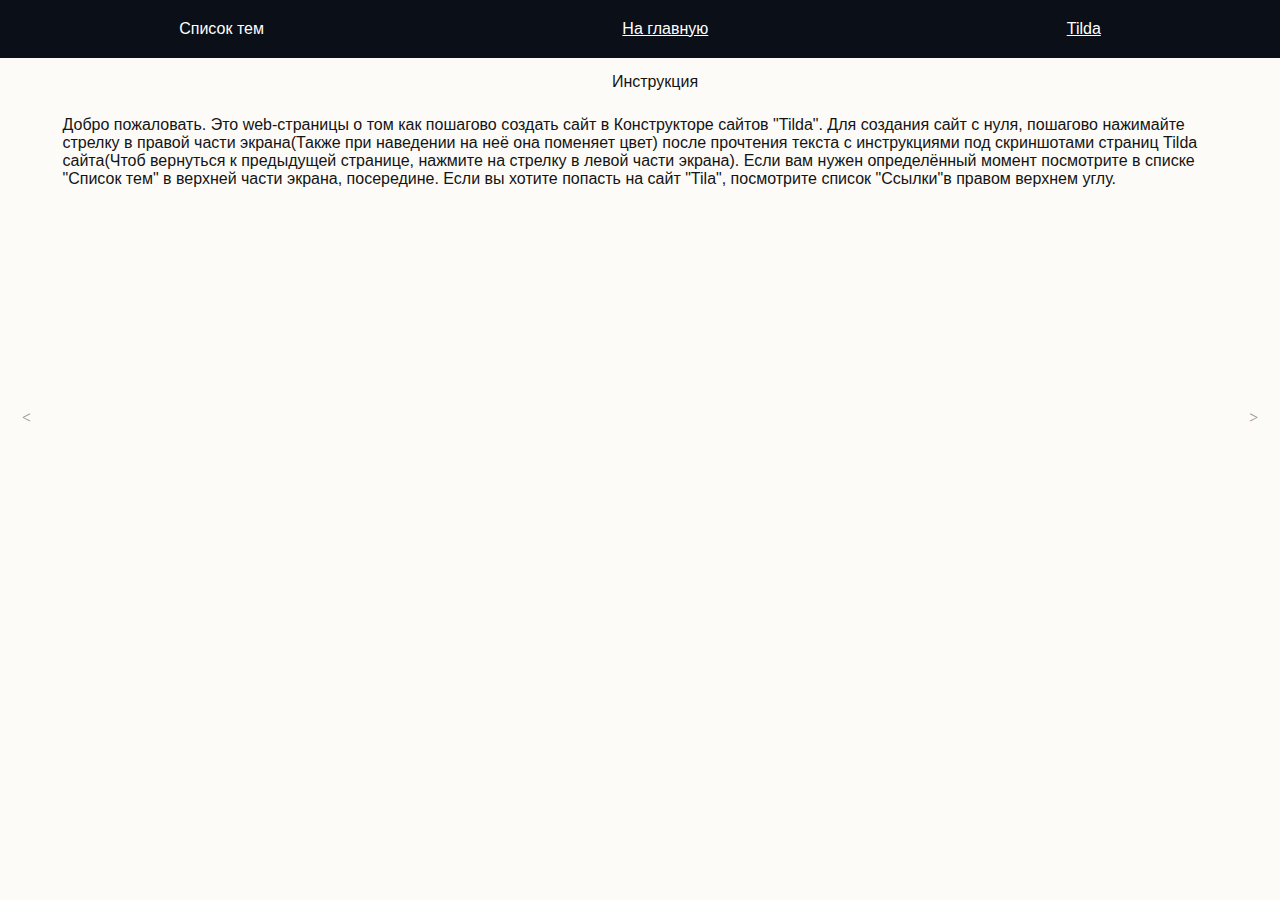
==== index.html @ 9315e9c2 "f" ====
<html>
<head>
  <title>Методические материалы по созданию сайта в конструкторе"Tilda"</title>
  <link rel="stylesheet" href="style.css">
</head>
<body>
  <div class="header">
    <div class="button-header one">
      
      <div class = "dropdown" >
          <div onclick="show('list-themes1')" class="dropbtn">Список тем</div>
          <div id="list-themes1" class="dropdown-content">
            <a href="index.html">Инструкция(Главная)</a>
            <a href="page1.html">Регистрация(1)</a>
          </div>
      </div>

    </div>
    <a class="button-header two" href="index.html">
      
        На главную
      
    </a>
    <a class="button-header three" href="https://tilda.cc/ru/">
     
      Tilda
    
    </a>

  </div>
  <div class="content">
    <div class="button-left"> <a href="index.html"><div class="link"><</div></a> </div>

    <div class="center">
      <div class="head-name">Инструкция</div>
      
      <div class="info-text"> Добро пожаловать. Это web-страницы о том как пошагово создать сайт в Конструкторе сайтов "Tilda". Для создания сайт с нуля, пошагово нажимайте стрелку в правой части экрана(Также при наведении на неё она поменяет цвет) после прочтения текста с инструкциями под скриншотами страниц Tilda сайта(Чтоб вернуться к предыдущей странице, нажмите на стрелку в левой части экрана). Если вам нужен определённый момент посмотрите в списке "Список тем" в верхней части экрана, посередине. Если вы хотите попасть на сайт "Tila", посмотрите список "Ссылки"в правом верхнем углу. </div>
    </div>  
    <div class="button-right"> <a href="page1.html"> <div class="link">></div></a> </div>
  </div>
  <script type="text/javascript" src="index.js"></script>
</body>
</html>
---- style.css ----
.header {
	background: #0B0F17;
	color: white;
	display: flex;
	font: caption;
}
.button-header {

	
	display: inline-block;
}
.button-header a {
	color: inherit; 
  	text-decoration: inherit;

}
.button-left a {
	color: inherit; 
  	text-decoration: inherit; 
}
.button-right a {
	color: inherit; 
  	text-decoration: inherit; 
}

.one {
    margin: auto;

}
.two {
	margin: auto;
    color: white;
    padding: 20px 50px 20px 50px ;
    font-size: 16px;
    border: none;
    cursor: pointer;
}

.two:hover {
	background-color: #333E6B;
    color: white;
}
.three {
	margin: auto;
    color: white;
    padding: 20px 50px 20px 50px ;
    font-size: 16px;
    border: none;
    cursor: pointer;
}

.three:hover {
	background-color: #333E6B;
    color: white;
}
.content {
	height: 90%;
	display: flex;
	width: 100%;
	
}
.button-left {
	height: 89%;
	width: 200px;
	color: #8C8E91;
	display: inline-block;
  	background: #FDFBF8;
}
.button-right {
	height: 89%;
	width: 200px;
	color: #8C8E91;
	display: inline-block;

  	background: #FDFBF8;
}
.center {
	
	font: caption;
	margin-left: auto;
	margin-right: auto;
	background: #FDFBF8;

}
.head-name{
	width: 100%;
	text-align: center;
	background: #FDFBF8;
	color: #131413;
	padding: 15px;
}
.info-text{
	color: #131413;
	margin: 10px;
}
.picture{

	border: solid;
	border-color: #0B0F17;

	width: 99.5%;
	height: 80%;

}
body {
	background: #FDFBF8 ;
}


* {
	margin: 0;
	padding: 0;
}

.link {
	width: 100%;
	height: 100%;
	display: flex;
  align-items: center;
  justify-content: center
}

.link:hover {
	width: 100%;
	height: 100%;
	display: flex;
	background: #0B0F17;
    align-items: center;
    justify-content: center
}

.dropdown {
	position: relative;
    display: inline-block;
}

.dropdown-content {
	display: none;

    position: absolute;
    background-color: #0B0F17;
    min-width: 160px;
    overflow: auto;
    box-shadow: 0px 8px 16px 0px rgba(0,0,0,0.2);
    z-index: 1;
}

.dropdown-content a{
	color:F7FAF7;
    padding: 12px 16px;
    text-decoration: none;
    display: block;
}
.dropdown-content a:hover{
	color: #3498DB;
	background: #333E6B;
}

.dropbtn {
	
    color: white;
    padding: 20px 50px 20px 50px ;
    font-size: 16px;
    border: none;
    cursor: pointer;
}

.dropbtn:hover {
	background-color: #333E6B;
    color: white;
}

.show {
	display: block;
}
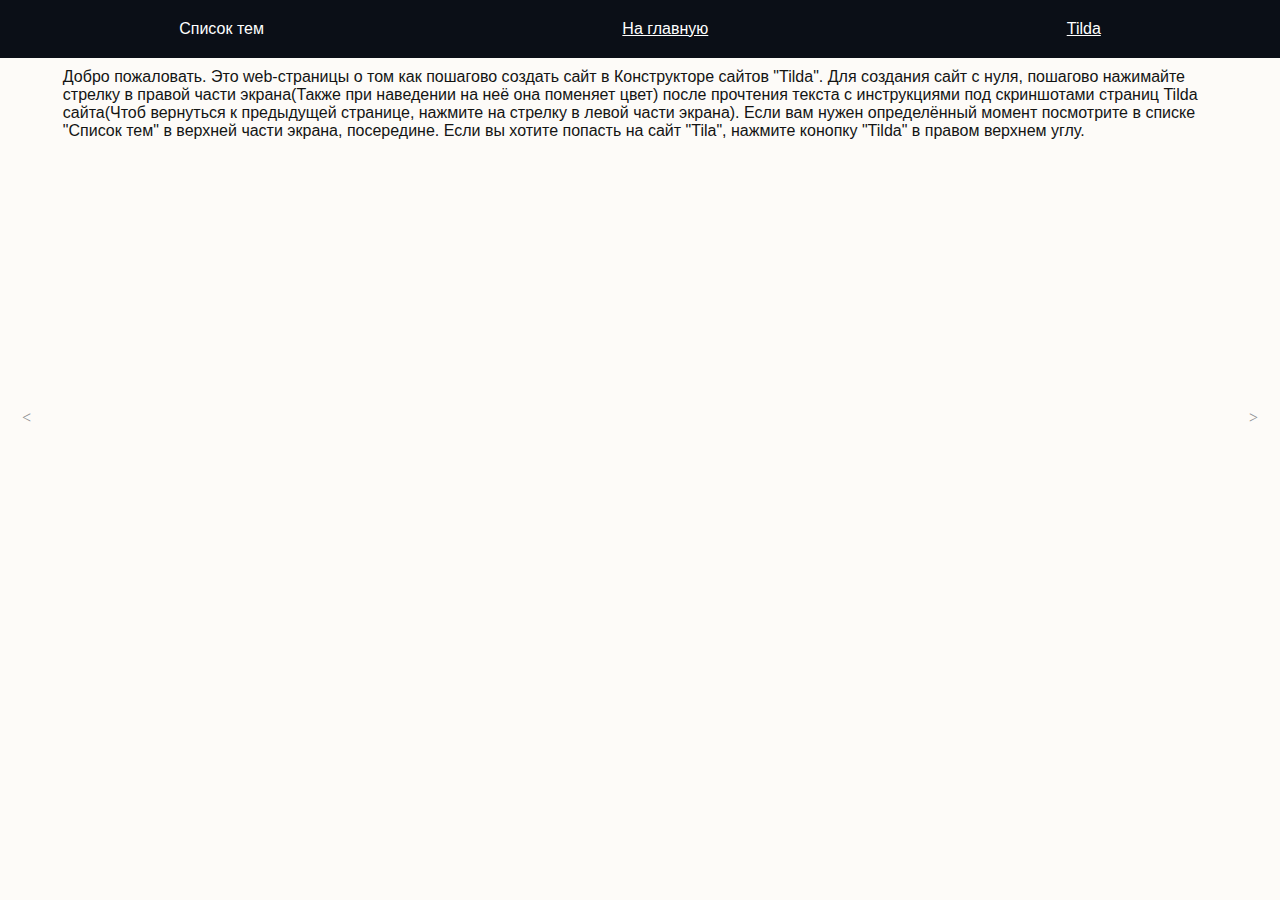
==== commit 9e8c4229: "Update index.html" ====
--- a/index.html
+++ b/index.html
@@ -12,7 +12,8 @@
           <div onclick="show('list-themes1')" class="dropbtn">Список тем</div>
           <div id="list-themes1" class="dropdown-content">
             <a href="index.html">Инструкция(Главная)</a>
-            <a href="page1.html">Регистрация(1)</a>
+            <a href="page1.html">Регистрация</a>
+            <a href="page2.html">Вход</a>
           </div>
       </div>
 
@@ -31,14 +32,12 @@
   </div>
   <div class="content">
     <div class="button-left"> <a href="index.html"><div class="link"><</div></a> </div>
-
     <div class="center">
-      <div class="head-name">Инструкция</div>
-      
-      <div class="info-text"> Добро пожаловать. Это web-страницы о том как пошагово создать сайт в Конструкторе сайтов "Tilda". Для создания сайт с нуля, пошагово нажимайте стрелку в правой части экрана(Также при наведении на неё она поменяет цвет) после прочтения текста с инструкциями под скриншотами страниц Tilda сайта(Чтоб вернуться к предыдущей странице, нажмите на стрелку в левой части экрана). Если вам нужен определённый момент посмотрите в списке "Список тем" в верхней части экрана, посередине. Если вы хотите попасть на сайт "Tila", посмотрите список "Ссылки"в правом верхнем углу. </div>
-    </div>  
+      <div class="info-text"> Добро пожаловать. Это web-страницы о том как пошагово создать сайт в Конструкторе сайтов "Tilda". Для создания сайт с нуля, пошагово нажимайте стрелку в правой части экрана(Также при наведении на неё она поменяет цвет) после прочтения текста с инструкциями под скриншотами страниц Tilda сайта(Чтоб вернуться к предыдущей странице, нажмите на стрелку в левой части экрана). Если вам нужен определённый момент посмотрите в списке "Список тем" в верхней части экрана, посередине. Если вы хотите попасть на сайт "Tila", нажмите конопку "Tilda" в правом верхнем углу. </div>
+    </div>
     <div class="button-right"> <a href="page1.html"> <div class="link">></div></a> </div>
-  </div>
+    </div>
+	</div>   
   <script type="text/javascript" src="index.js"></script>
 </body>
 </html>
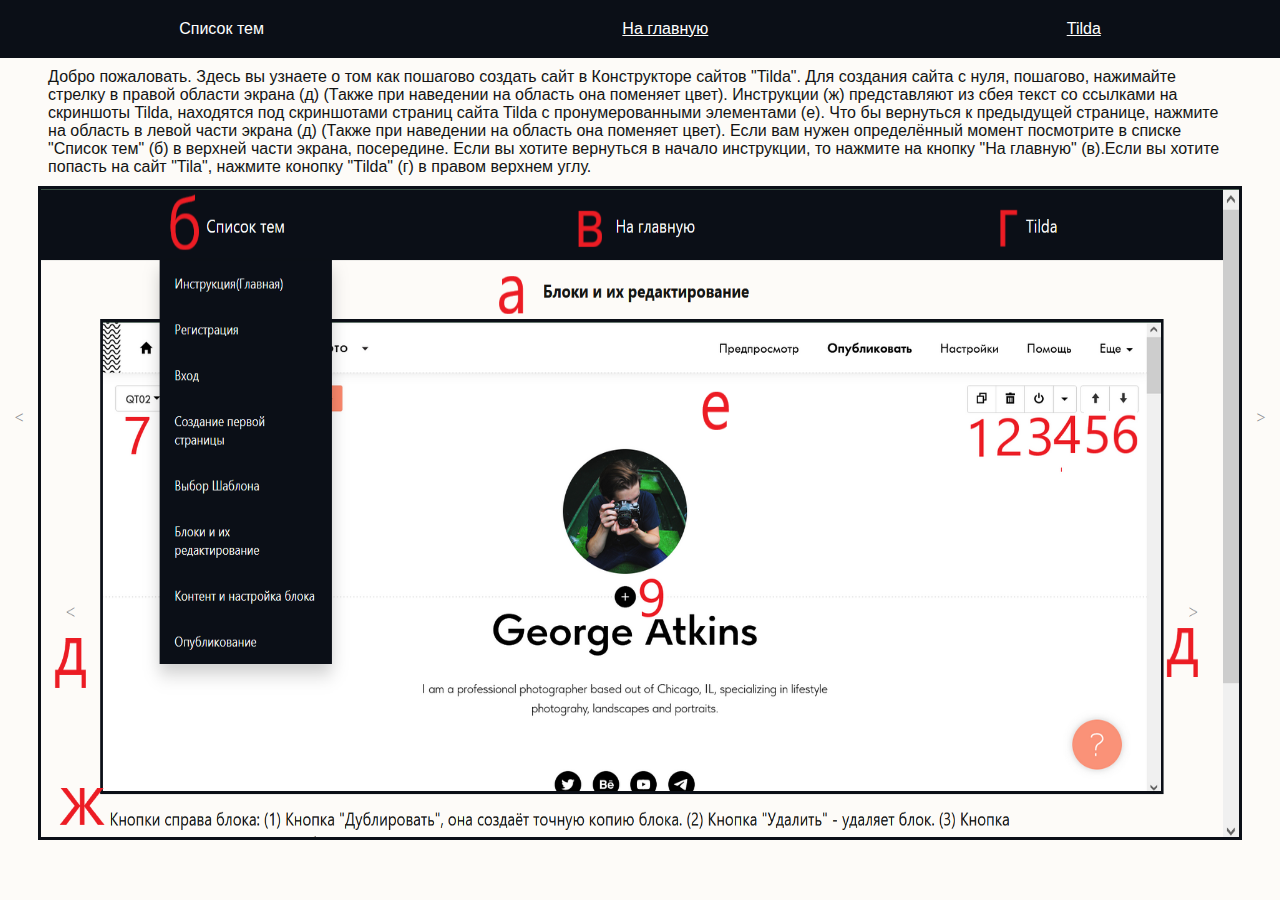
==== commit bbbca2e9: "Первая страница готова" ====
--- a/index.html
+++ b/index.html
@@ -14,6 +14,11 @@
             <a href="index.html">Инструкция(Главная)</a>
             <a href="page1.html">Регистрация</a>
             <a href="page2.html">Вход</a>
+            <a href="page3.html">Создание первой страницы</a>
+            <a href="page4.html">Выбор Шаблона</a>
+            <a href="page5.html">Блоки и их редактирование</a>
+            <a href="page6.html">Контент и настройка блока</a>
+            <a href="page7.html">Опубликование</a>
           </div>
       </div>
 
@@ -33,7 +38,9 @@
   <div class="content">
     <div class="button-left"> <a href="index.html"><div class="link"><</div></a> </div>
     <div class="center">
-      <div class="info-text"> Добро пожаловать. Это web-страницы о том как пошагово создать сайт в Конструкторе сайтов "Tilda". Для создания сайт с нуля, пошагово нажимайте стрелку в правой части экрана(Также при наведении на неё она поменяет цвет) после прочтения текста с инструкциями под скриншотами страниц Tilda сайта(Чтоб вернуться к предыдущей странице, нажмите на стрелку в левой части экрана). Если вам нужен определённый момент посмотрите в списке "Список тем" в верхней части экрана, посередине. Если вы хотите попасть на сайт "Tila", нажмите конопку "Tilda" в правом верхнем углу. </div>
+
+      <div class="info-text"> Добро пожаловать. Здесь вы узнаете о том как пошагово создать сайт в Конструкторе сайтов "Tilda". Для создания сайта с нуля, пошагово, нажимайте стрелку в правой области экрана (д) (Также при наведении на область она поменяет цвет). Инструкции (ж) представляют из сбея текст со ссылками на скриншоты Tilda, находятся под скриншотами страниц сайта Tilda с пронумерованными элементами (е). Что бы вернуться к предыдущей странице, нажмите на область в левой части экрана (д) (Также при наведении на область она поменяет цвет). Если вам нужен определённый момент посмотрите в списке "Список тем" (б) в верхней части экрана, посередине. Если вы хотите вернуться в начало инструкции, то нажмите на кнопку "На главную" (в).Если вы хотите попасть на сайт "Tila", нажмите конопку "Tilda" (г) в правом верхнем углу. </div>
+      <img class="picture" src="pages/index.png">
     </div>
     <div class="button-right"> <a href="page1.html"> <div class="link">></div></a> </div>
     </div>
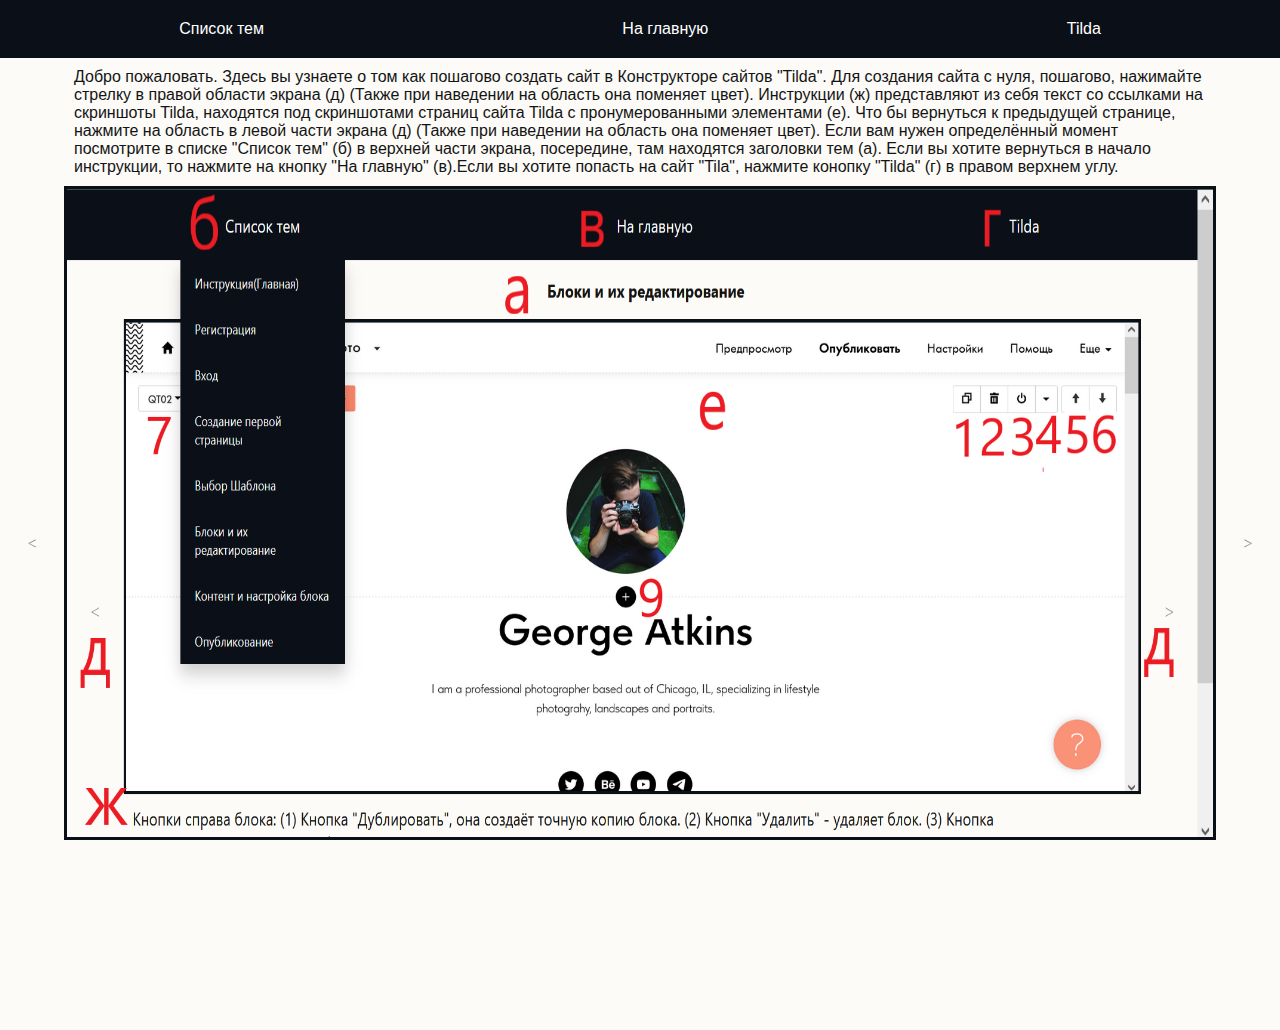
==== commit be75d44d: "Если ток новые страницы добавлять" ====
--- a/index.html
+++ b/index.html
@@ -12,34 +12,25 @@
           <div onclick="show('list-themes1')" class="dropbtn">Список тем</div>
           <div id="list-themes1" class="dropdown-content">
             <a href="index.html">Инструкция(Главная)</a>
-            <a href="page1.html">Регистрация</a>
-            <a href="page2.html">Вход</a>
+            <a href="page1.html">Первая страница</a>
+            <a href="page2.html">Регистрация и Вход</a>
             <a href="page3.html">Создание первой страницы</a>
             <a href="page4.html">Выбор Шаблона</a>
             <a href="page5.html">Блоки и их редактирование</a>
             <a href="page6.html">Контент и настройка блока</a>
-            <a href="page7.html">Опубликование</a>
+            <a href="page7.html">Верхние кнопки и Публикация</a>
           </div>
       </div>
-
     </div>
-    <a class="button-header two" href="index.html">
-      
-        На главную
-      
-    </a>
-    <a class="button-header three" href="https://tilda.cc/ru/">
-     
-      Tilda
-    
-    </a>
+    <a class="button-header two" href="index.html"> На главную </a>
+    <a class="button-header three" href="https://tilda.cc/ru/">Tilda</a>
 
   </div>
   <div class="content">
     <div class="button-left"> <a href="index.html"><div class="link"><</div></a> </div>
     <div class="center">
 
-      <div class="info-text"> Добро пожаловать. Здесь вы узнаете о том как пошагово создать сайт в Конструкторе сайтов "Tilda". Для создания сайта с нуля, пошагово, нажимайте стрелку в правой области экрана (д) (Также при наведении на область она поменяет цвет). Инструкции (ж) представляют из сбея текст со ссылками на скриншоты Tilda, находятся под скриншотами страниц сайта Tilda с пронумерованными элементами (е). Что бы вернуться к предыдущей странице, нажмите на область в левой части экрана (д) (Также при наведении на область она поменяет цвет). Если вам нужен определённый момент посмотрите в списке "Список тем" (б) в верхней части экрана, посередине. Если вы хотите вернуться в начало инструкции, то нажмите на кнопку "На главную" (в).Если вы хотите попасть на сайт "Tila", нажмите конопку "Tilda" (г) в правом верхнем углу. </div>
+      <div class="info-text"> Добро пожаловать. Здесь вы узнаете о том как пошагово создать сайт в Конструкторе сайтов "Tilda". Для создания сайта с нуля, пошагово, нажимайте стрелку в правой области экрана (д) (Также при наведении на область она поменяет цвет). Инструкции (ж) представляют из себя текст со ссылками на скриншоты Tilda, находятся под скриншотами страниц сайта Tilda с пронумерованными элементами (е). Что бы вернуться к предыдущей странице, нажмите на область в левой части экрана (д) (Также при наведении на область она поменяет цвет). Если вам нужен определённый момент посмотрите в списке "Список тем" (б) в верхней части экрана, посередине, там находятся заголовки тем (а). Если вы хотите вернуться в начало инструкции, то нажмите на кнопку "На главную" (в).Если вы хотите попасть на сайт "Tila", нажмите конопку "Tilda" (г) в правом верхнем углу. </div>
       <img class="picture" src="pages/index.png">
     </div>
     <div class="button-right"> <a href="page1.html"> <div class="link">></div></a> </div>
--- a/style.css
+++ b/style.css
@@ -5,8 +5,8 @@
 	font: caption;
 }
 .button-header {
-
-	
+	color: inherit; 
+  	text-decoration: inherit;
 	display: inline-block;
 }
 .button-header a {
@@ -60,31 +60,33 @@
 	
 }
 .button-left {
-	height: 89%;
-	width: 200px;
+	height: 120%;
+	width: 5%;
 	color: #8C8E91;
 	display: inline-block;
   	background: #FDFBF8;
 }
 .button-right {
-	height: 89%;
-	width: 200px;
+	height: 120%;
+	width: 5%;
 	color: #8C8E91;
 	display: inline-block;
 
   	background: #FDFBF8;
 }
 .center {
-	
+	width: 90%;
 	font: caption;
-	margin-left: auto;
-	margin-right: auto;
+	font-size: medium;
+
 	background: #FDFBF8;
 
 }
+
 .head-name{
 	width: 100%;
 	text-align: center;
+	font-weight: 700;
 	background: #FDFBF8;
 	color: #131413;
 	padding: 15px;
@@ -102,6 +104,7 @@
 	height: 80%;
 
 }
+
 body {
 	background: #FDFBF8 ;
 }
@@ -121,8 +124,6 @@
 }
 
 .link:hover {
-	width: 100%;
-	height: 100%;
 	display: flex;
 	background: #0B0F17;
     align-items: center;
@@ -173,3 +174,9 @@
 .show {
 	display: block;
 }
+.button-x2 {
+	height: 220%;
+}
+.button-x3 {
+	height: 320%;
+}